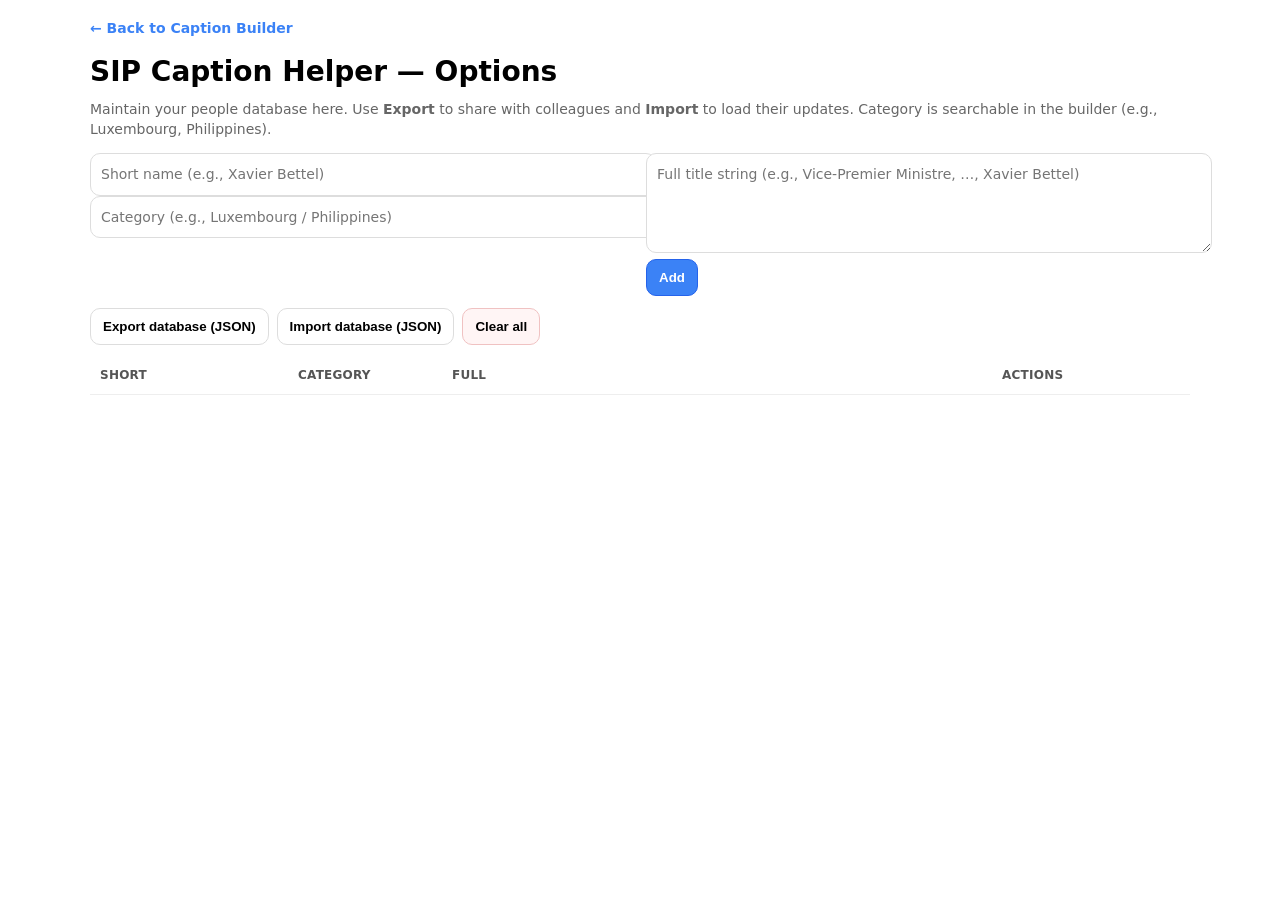
==== options.html @ 09cf35ab "Initial PWA version — no sensitive data, localStorage-based" ====
<!doctype html>
<html>
<head>
  <meta charset="utf-8" />
  <meta name="viewport" content="width=device-width,initial-scale=1" />
  <title>SIP Caption Helper — Options</title>
  <style>
    body { font: 14px/1.45 system-ui, sans-serif; padding: 18px; max-width: 1100px; margin: 0 auto; }
    h1 { margin: 0 0 6px; }
    .muted { color: #666; margin-bottom: 14px; }
    .grid { display: grid; grid-template-columns: 1fr 1fr; gap: 12px; margin-bottom: 10px; }
    input, textarea { width: 100%; padding: 10px; border: 1px solid #ddd; border-radius: 10px; font: inherit; }
    textarea { min-height: 78px; resize: vertical; }
    button { padding: 10px 12px; border-radius: 10px; border: 1px solid #ddd; background: white; cursor: pointer; font-weight: 750; }
    button:hover { background: #f6f6f6; }
    button.primary { background: #3b82f6; color: white; border-color: #2563eb; }
    button.primary:hover { filter: brightness(1.03); }
    button.danger { border-color: #f0c2c2; background: #fff5f5; }
    button.danger:hover { background: #ffecec; }

    .rowActions { display: flex; gap: 8px; flex-wrap: wrap; align-items: center; margin: 12px 0 6px; }
    .small { font-size: 12px; color: #666; }
    .ok { color: #0a7a2f; font-weight: 800; }
    .warn { color: #7a4a0a; font-weight: 800; }

    table { width: 100%; border-collapse: collapse; margin-top: 12px; }
    th, td { border-bottom: 1px solid #eee; text-align: left; padding: 10px; vertical-align: top; }
    th { font-size: 12px; color: #555; text-transform: uppercase; letter-spacing: 0.02em; }
    .actions { display: flex; gap: 8px; white-space: nowrap; }
    .mono { font-family: ui-monospace, SFMono-Regular, Menlo, Monaco, Consolas, "Liberation Mono", "Courier New", monospace; font-size: 12px; color: #444; }
    .back { display: inline-block; margin-bottom: 14px; color: #3b82f6; text-decoration: none; font-weight: 700; }
    .back:hover { text-decoration: underline; }

    @media (max-width: 600px) {
      .grid { grid-template-columns: 1fr; }
    }
  </style>
</head>

<body>
  <a href="index.html" class="back">← Back to Caption Builder</a>
  <h1>SIP Caption Helper — Options</h1>
  <div class="muted">
    Maintain your people database here. Use <b>Export</b> to share with colleagues and <b>Import</b> to load their updates.
    Category is searchable in the builder (e.g., Luxembourg, Philippines).
  </div>

  <div class="grid">
    <div>
      <input id="short" placeholder="Short name (e.g., Xavier Bettel)" />
      <input id="category" placeholder="Category (e.g., Luxembourg / Philippines)" />
    </div>

    <div>
      <textarea id="full" placeholder="Full title string (e.g., Vice-Premier Ministre, …, Xavier Bettel)"></textarea>
      <button id="add" class="primary">Add</button>
    </div>
  </div>

  <div class="rowActions">
    <button id="exportBtn">Export database (JSON)</button>
    <button id="importBtn">Import database (JSON)</button>
    <input id="importFile" type="file" accept="application/json" hidden />
    <button id="resetBtn" class="danger" title="Clear all entries">Clear all</button>
    <span id="status" class="small"></span>
  </div>

  <table>
    <thead>
      <tr>
        <th style="width: 18%;">Short</th>
        <th style="width: 14%;">Category</th>
        <th>Full</th>
        <th style="width: 18%;">Actions</th>
      </tr>
    </thead>
    <tbody id="tbody"></tbody>
  </table>

  <script src="options.js"></script>
</body>
</html>
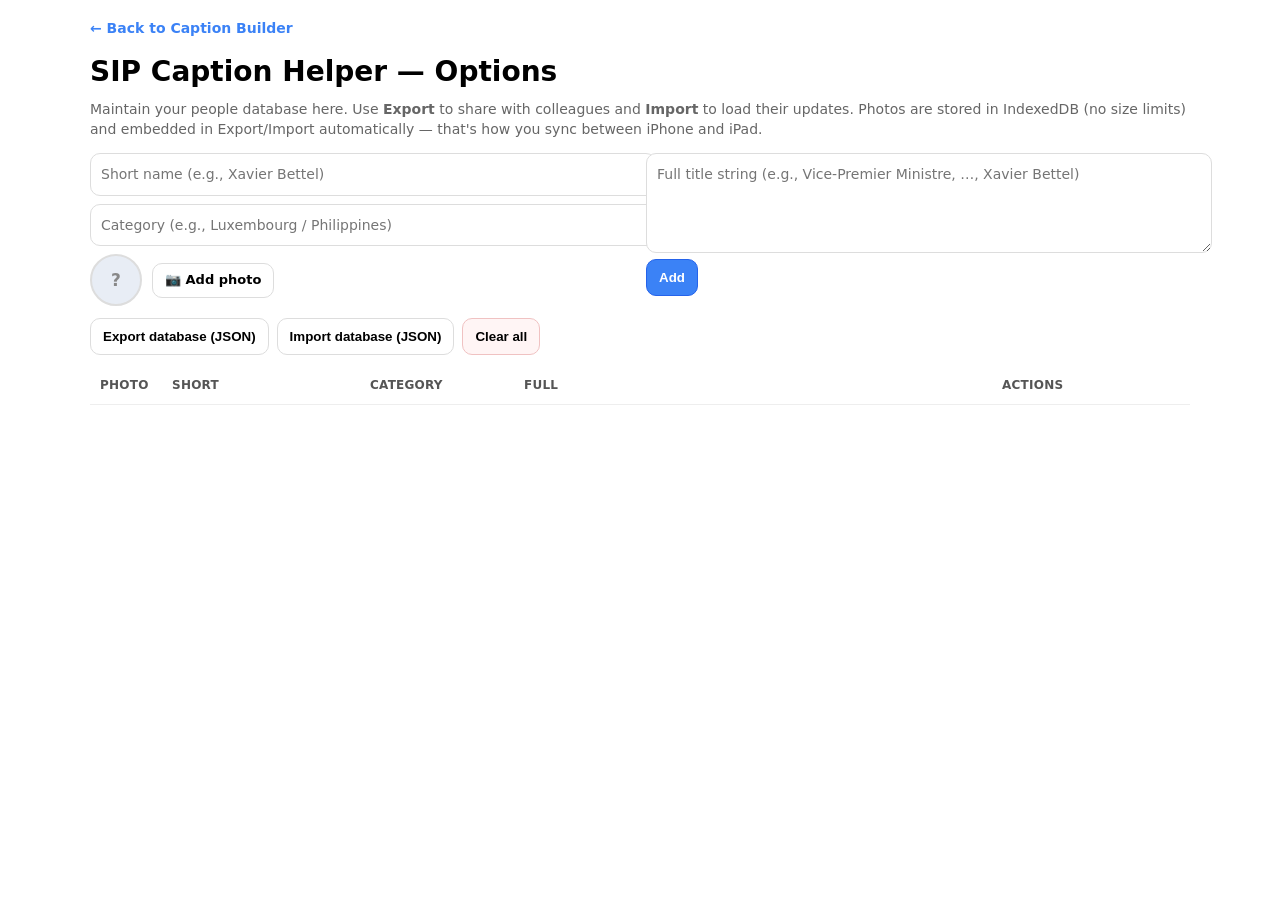
==== commit 8c8f737a: "Add files via upload" ====
--- a/options.html
+++ b/options.html
@@ -26,31 +26,61 @@
     table { width: 100%; border-collapse: collapse; margin-top: 12px; }
     th, td { border-bottom: 1px solid #eee; text-align: left; padding: 10px; vertical-align: top; }
     th { font-size: 12px; color: #555; text-transform: uppercase; letter-spacing: 0.02em; }
-    .actions { display: flex; gap: 8px; white-space: nowrap; }
+    .actions { display: flex; gap: 8px; white-space: nowrap; flex-wrap: wrap; }
     .mono { font-family: ui-monospace, SFMono-Regular, Menlo, Monaco, Consolas, "Liberation Mono", "Courier New", monospace; font-size: 12px; color: #444; }
     .back { display: inline-block; margin-bottom: 14px; color: #3b82f6; text-decoration: none; font-weight: 700; }
     .back:hover { text-decoration: underline; }
 
-    @media (max-width: 600px) {
-      .grid { grid-template-columns: 1fr; }
+    .photoPickWrap { display: flex; align-items: center; gap: 10px; margin-top: 8px; }
+    .avatarCircle {
+      width: 48px; height: 48px; border-radius: 50%; flex-shrink: 0;
+      border: 2px solid #ddd; overflow: hidden; background: #e8edf5;
+      display: flex; align-items: center; justify-content: center;
+      font-weight: 700; font-size: 17px; color: #888;
     }
+    .avatarCircle img { width: 100%; height: 100%; object-fit: cover; display: block; }
+    .pickPhotoLabel {
+      padding: 7px 12px; border-radius: 10px; border: 1px solid #ddd;
+      background: white; cursor: pointer; font-weight: 750; font-size: 13px; white-space: nowrap;
+    }
+    .pickPhotoLabel:hover { background: #f6f6f6; }
+    .removePhotoBtn {
+      font-size: 12px; color: #c00; background: none; border: none;
+      padding: 4px 6px; cursor: pointer; font-weight: 700; display: none;
+    }
+    .tAvatar {
+      width: 40px; height: 40px; border-radius: 50%; border: 1px solid #ddd;
+      overflow: hidden; background: #e8edf5;
+      display: flex; align-items: center; justify-content: center;
+      font-weight: 700; font-size: 14px; color: #888; flex-shrink: 0;
+    }
+    .tAvatar img { width: 100%; height: 100%; object-fit: cover; display: block; }
+
+    @media (max-width: 600px) { .grid { grid-template-columns: 1fr; } }
   </style>
 </head>
-
 <body>
   <a href="index.html" class="back">← Back to Caption Builder</a>
   <h1>SIP Caption Helper — Options</h1>
   <div class="muted">
-    Maintain your people database here. Use <b>Export</b> to share with colleagues and <b>Import</b> to load their updates.
-    Category is searchable in the builder (e.g., Luxembourg, Philippines).
+    Maintain your people database here. Use <b>Export</b> to share with colleagues and <b>Import</b>
+    to load their updates. Photos are stored in IndexedDB (no size limits) and embedded in
+    Export/Import automatically — that's how you sync between iPhone and iPad.
   </div>
 
   <div class="grid">
     <div>
       <input id="short" placeholder="Short name (e.g., Xavier Bettel)" />
-      <input id="category" placeholder="Category (e.g., Luxembourg / Philippines)" />
+      <input id="category" placeholder="Category (e.g., Luxembourg / Philippines)" style="margin-top:8px;" />
+      <div class="photoPickWrap">
+        <div class="avatarCircle" id="addAvatarCircle"><span id="addInitials">?</span></div>
+        <label class="pickPhotoLabel">
+          📷 Add photo
+          <input type="file" id="addPhotoInput" accept="image/*" hidden />
+        </label>
+        <button class="removePhotoBtn" id="addRemovePhoto">✕ Remove</button>
+      </div>
     </div>
-
     <div>
       <textarea id="full" placeholder="Full title string (e.g., Vice-Premier Ministre, …, Xavier Bettel)"></textarea>
       <button id="add" class="primary">Add</button>
@@ -61,22 +91,25 @@
     <button id="exportBtn">Export database (JSON)</button>
     <button id="importBtn">Import database (JSON)</button>
     <input id="importFile" type="file" accept="application/json" hidden />
-    <button id="resetBtn" class="danger" title="Clear all entries">Clear all</button>
+    <button id="resetBtn" class="danger">Clear all</button>
     <span id="status" class="small"></span>
   </div>
 
   <table>
     <thead>
       <tr>
-        <th style="width: 18%;">Short</th>
-        <th style="width: 14%;">Category</th>
+        <th style="width:52px;">Photo</th>
+        <th style="width:18%;">Short</th>
+        <th style="width:14%;">Category</th>
         <th>Full</th>
-        <th style="width: 18%;">Actions</th>
+        <th style="width:18%;">Actions</th>
       </tr>
     </thead>
     <tbody id="tbody"></tbody>
   </table>
 
+  <script src="photo-db.js"></script>
+  <script src="crop-picker.js"></script>
   <script src="options.js"></script>
 </body>
 </html>
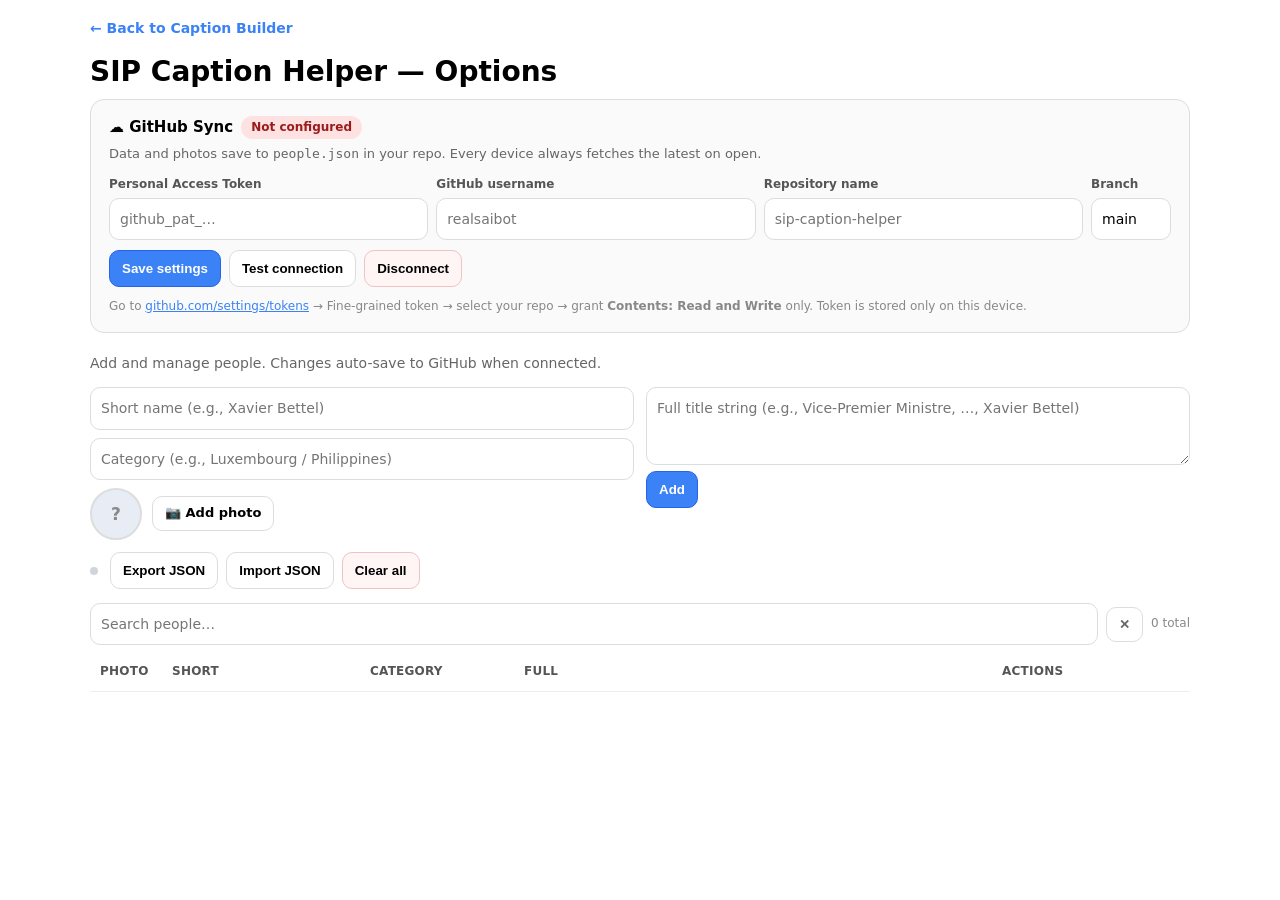
==== commit 9349e6ad: "Add files via upload" ====
--- a/options.html
+++ b/options.html
@@ -9,64 +9,109 @@
     h1 { margin: 0 0 6px; }
     .muted { color: #666; margin-bottom: 14px; }
     .grid { display: grid; grid-template-columns: 1fr 1fr; gap: 12px; margin-bottom: 10px; }
-    input, textarea { width: 100%; padding: 10px; border: 1px solid #ddd; border-radius: 10px; font: inherit; }
+    input, textarea { width: 100%; padding: 10px; border: 1px solid #ddd; border-radius: 10px; font: inherit; box-sizing: border-box; }
     textarea { min-height: 78px; resize: vertical; }
     button { padding: 10px 12px; border-radius: 10px; border: 1px solid #ddd; background: white; cursor: pointer; font-weight: 750; }
     button:hover { background: #f6f6f6; }
     button.primary { background: #3b82f6; color: white; border-color: #2563eb; }
     button.primary:hover { filter: brightness(1.03); }
-    button.danger { border-color: #f0c2c2; background: #fff5f5; }
-    button.danger:hover { background: #ffecec; }
-
+    button.danger  { border-color: #f0c2c2; background: #fff5f5; }
+    button.danger:hover  { background: #ffecec; }
     .rowActions { display: flex; gap: 8px; flex-wrap: wrap; align-items: center; margin: 12px 0 6px; }
     .small { font-size: 12px; color: #666; }
-    .ok { color: #0a7a2f; font-weight: 800; }
+    .ok   { color: #0a7a2f; font-weight: 800; }
     .warn { color: #7a4a0a; font-weight: 800; }
-
-    table { width: 100%; border-collapse: collapse; margin-top: 12px; }
+    table { width: 100%; border-collapse: collapse; margin-top: 8px; }
     th, td { border-bottom: 1px solid #eee; text-align: left; padding: 10px; vertical-align: top; }
     th { font-size: 12px; color: #555; text-transform: uppercase; letter-spacing: 0.02em; }
     .actions { display: flex; gap: 8px; white-space: nowrap; flex-wrap: wrap; }
-    .mono { font-family: ui-monospace, SFMono-Regular, Menlo, Monaco, Consolas, "Liberation Mono", "Courier New", monospace; font-size: 12px; color: #444; }
+    .mono { font-family: ui-monospace, monospace; font-size: 12px; color: #444; }
     .back { display: inline-block; margin-bottom: 14px; color: #3b82f6; text-decoration: none; font-weight: 700; }
     .back:hover { text-decoration: underline; }
 
+    /* GitHub settings card */
+    .ghCard { border: 1.5px solid #ddd; border-radius: 14px; padding: 16px 18px; margin-bottom: 20px; background: #fafafa; }
+    .ghCard h2 { margin: 0 0 6px; font-size: 15px; display: flex; align-items: center; gap: 8px; }
+    .ghStatus { font-size: 12px; font-weight: 700; padding: 3px 10px; border-radius: 20px; }
+    .ghStatus.connected    { background: #d1fae5; color: #065f46; }
+    .ghStatus.disconnected { background: #fee2e2; color: #991b1b; }
+    .ghFields { display: grid; grid-template-columns: 1fr 1fr 1fr 80px; gap: 8px; margin: 12px 0 10px; }
+    .ghFields label { font-size: 12px; color: #555; font-weight: 600; display: block; }
+    .ghFields input { margin-top: 4px; }
+    .ghBtns { display: flex; gap: 8px; align-items: center; flex-wrap: wrap; }
+    .ghNote { font-size: 12px; color: #888; margin-top: 10px; line-height: 1.6; }
+    .ghNote a { color: #3b82f6; }
+    .ghNote code { background: #f0f0f0; padding: 1px 5px; border-radius: 4px; font-size: 11px; }
+
+    /* Sync dot */
+    .syncDot { display: inline-block; width: 8px; height: 8px; border-radius: 50%; background: #d1d5db; margin-right: 4px; vertical-align: middle; }
+    .syncDot.ok      { background: #22c55e; }
+    .syncDot.syncing { background: #f59e0b; animation: pulse 1s infinite; }
+    .syncDot.error   { background: #ef4444; }
+    @keyframes pulse { 0%,100%{opacity:1} 50%{opacity:0.4} }
+
+    /* Photo picker */
     .photoPickWrap { display: flex; align-items: center; gap: 10px; margin-top: 8px; }
-    .avatarCircle {
-      width: 48px; height: 48px; border-radius: 50%; flex-shrink: 0;
-      border: 2px solid #ddd; overflow: hidden; background: #e8edf5;
-      display: flex; align-items: center; justify-content: center;
-      font-weight: 700; font-size: 17px; color: #888;
-    }
+    .avatarCircle { width: 48px; height: 48px; border-radius: 50%; flex-shrink: 0; border: 2px solid #ddd; overflow: hidden; background: #e8edf5; display: flex; align-items: center; justify-content: center; font-weight: 700; font-size: 17px; color: #888; }
     .avatarCircle img { width: 100%; height: 100%; object-fit: cover; display: block; }
-    .pickPhotoLabel {
-      padding: 7px 12px; border-radius: 10px; border: 1px solid #ddd;
-      background: white; cursor: pointer; font-weight: 750; font-size: 13px; white-space: nowrap;
-    }
+    .pickPhotoLabel { padding: 7px 12px; border-radius: 10px; border: 1px solid #ddd; background: white; cursor: pointer; font-weight: 750; font-size: 13px; white-space: nowrap; }
     .pickPhotoLabel:hover { background: #f6f6f6; }
-    .removePhotoBtn {
-      font-size: 12px; color: #c00; background: none; border: none;
-      padding: 4px 6px; cursor: pointer; font-weight: 700; display: none;
-    }
-    .tAvatar {
-      width: 40px; height: 40px; border-radius: 50%; border: 1px solid #ddd;
-      overflow: hidden; background: #e8edf5;
-      display: flex; align-items: center; justify-content: center;
-      font-weight: 700; font-size: 14px; color: #888; flex-shrink: 0;
-    }
+    .removePhotoBtn { font-size: 12px; color: #c00; background: none; border: none; padding: 4px 6px; cursor: pointer; font-weight: 700; display: none; }
+    .tAvatar { width: 40px; height: 40px; border-radius: 50%; border: 1px solid #ddd; overflow: hidden; background: #e8edf5; display: flex; align-items: center; justify-content: center; font-weight: 700; font-size: 14px; color: #888; flex-shrink: 0; }
     .tAvatar img { width: 100%; height: 100%; object-fit: cover; display: block; }
 
-    @media (max-width: 600px) { .grid { grid-template-columns: 1fr; } }
+    /* Table search */
+    .tableSearchRow { display: flex; align-items: center; gap: 8px; margin-top: 14px; margin-bottom: 4px; }
+    .tableSearchRow input { flex: 1; }
+    .tableSearchRow .clearBtn { padding: 9px 12px; border-radius: 10px; border: 1px solid #ddd; background: white; cursor: pointer; font-size: 13px; color: #666; flex-shrink: 0; }
+    .tableSearchRow .clearBtn:hover { background: #f6f6f6; }
+    #tableCount { font-size: 12px; color: #888; white-space: nowrap; flex-shrink: 0; }
+
+    @media (max-width: 700px) { .grid { grid-template-columns: 1fr; } .ghFields { grid-template-columns: 1fr 1fr; } }
+    @media (max-width: 460px) { .ghFields { grid-template-columns: 1fr; } }
   </style>
 </head>
 <body>
   <a href="index.html" class="back">← Back to Caption Builder</a>
   <h1>SIP Caption Helper — Options</h1>
-  <div class="muted">
-    Maintain your people database here. Use <b>Export</b> to share with colleagues and <b>Import</b>
-    to load their updates. Photos are stored in IndexedDB (no size limits) and embedded in
-    Export/Import automatically — that's how you sync between iPhone and iPad.
+
+  <div class="ghCard">
+    <h2>☁️ GitHub Sync <span class="ghStatus disconnected" id="ghStatusBadge">Not configured</span></h2>
+    <div style="font-size:13px;color:#666;">
+      Data and photos save to <code>people.json</code> in your repo. Every device always fetches the latest on open.
+    </div>
+    <div class="ghFields">
+      <div>
+        <label>Personal Access Token</label>
+        <input type="password" id="ghToken" placeholder="github_pat_…" autocomplete="off" />
+      </div>
+      <div>
+        <label>GitHub username</label>
+        <input type="text" id="ghOwner" placeholder="realsaibot" autocomplete="off" />
+      </div>
+      <div>
+        <label>Repository name</label>
+        <input type="text" id="ghRepo" placeholder="sip-caption-helper" autocomplete="off" />
+      </div>
+      <div>
+        <label>Branch</label>
+        <input type="text" id="ghBranch" placeholder="main" autocomplete="off" />
+      </div>
+    </div>
+    <div class="ghBtns">
+      <button id="ghSaveConfig" class="primary">Save settings</button>
+      <button id="ghTest">Test connection</button>
+      <button id="ghDisconnect" class="danger">Disconnect</button>
+      <span id="ghTestStatus" class="small"></span>
+    </div>
+    <div class="ghNote">
+      Go to <a href="https://github.com/settings/tokens" target="_blank">github.com/settings/tokens</a>
+      → Fine-grained token → select your repo → grant <b>Contents: Read and Write</b> only.
+      Token is stored only on this device.
+    </div>
   </div>
+
+  <div class="muted">Add and manage people. Changes auto-save to GitHub when connected.</div>
 
   <div class="grid">
     <div>
@@ -74,10 +119,7 @@
       <input id="category" placeholder="Category (e.g., Luxembourg / Philippines)" style="margin-top:8px;" />
       <div class="photoPickWrap">
         <div class="avatarCircle" id="addAvatarCircle"><span id="addInitials">?</span></div>
-        <label class="pickPhotoLabel">
-          📷 Add photo
-          <input type="file" id="addPhotoInput" accept="image/*" hidden />
-        </label>
+        <label class="pickPhotoLabel">📷 Add photo<input type="file" id="addPhotoInput" accept="image/*" hidden /></label>
         <button class="removePhotoBtn" id="addRemovePhoto">✕ Remove</button>
       </div>
     </div>
@@ -88,11 +130,18 @@
   </div>
 
   <div class="rowActions">
-    <button id="exportBtn">Export database (JSON)</button>
-    <button id="importBtn">Import database (JSON)</button>
+    <span><span class="syncDot" id="syncDot"></span><span id="syncLabel" class="small"></span></span>
+    <button id="exportBtn">Export JSON</button>
+    <button id="importBtn">Import JSON</button>
     <input id="importFile" type="file" accept="application/json" hidden />
     <button id="resetBtn" class="danger">Clear all</button>
     <span id="status" class="small"></span>
+  </div>
+
+  <div class="tableSearchRow">
+    <input id="tableSearch" placeholder="Search people…" autocomplete="off" />
+    <button class="clearBtn" id="clearTableSearch">✕</button>
+    <span id="tableCount"></span>
   </div>
 
   <table>
@@ -110,6 +159,7 @@
 
   <script src="photo-db.js"></script>
   <script src="crop-picker.js"></script>
+  <script src="github-sync.js"></script>
   <script src="options.js"></script>
 </body>
 </html>
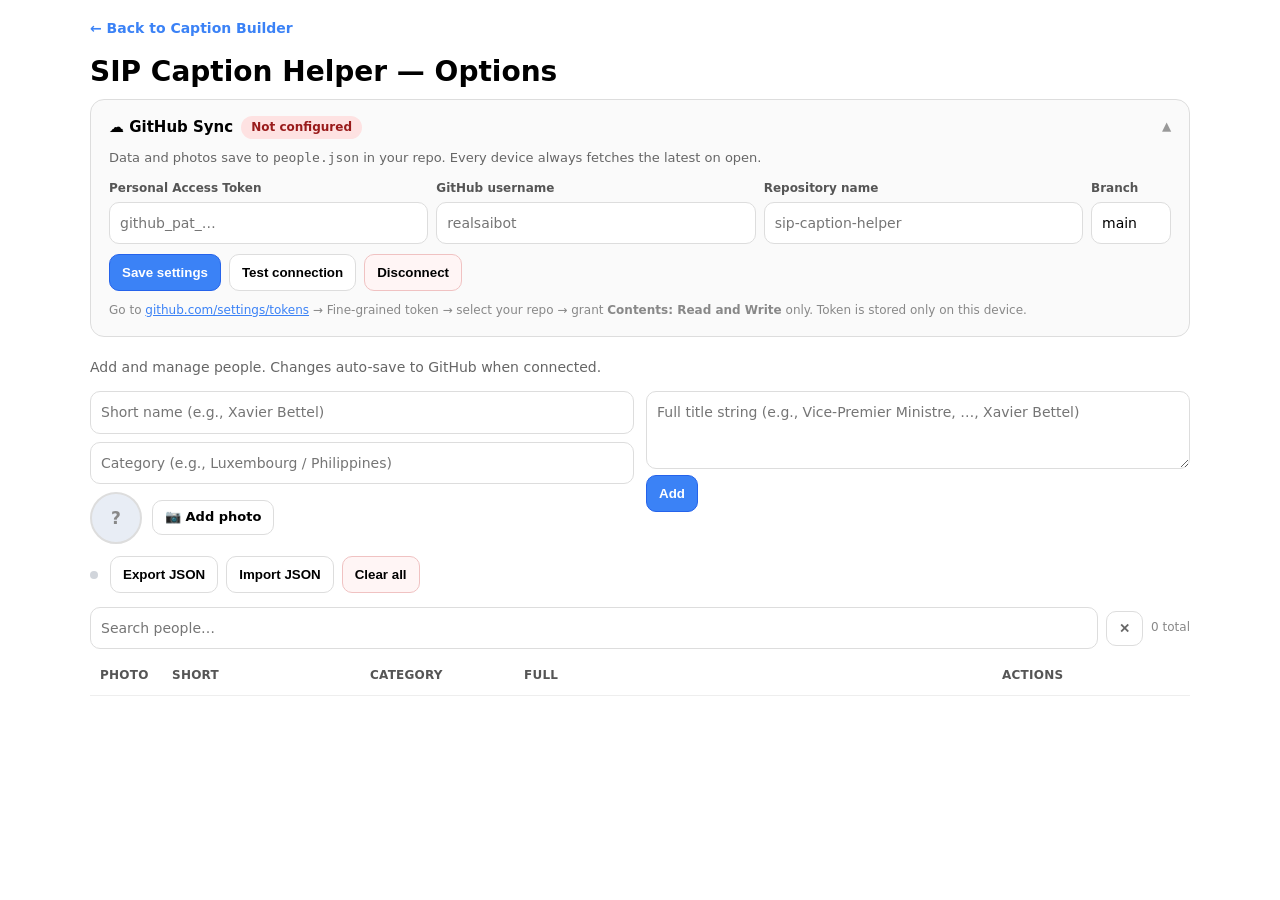
==== commit d2e614bb: "Add files via upload" ====
--- a/options.html
+++ b/options.html
@@ -31,7 +31,12 @@
 
     /* GitHub settings card */
     .ghCard { border: 1.5px solid #ddd; border-radius: 14px; padding: 16px 18px; margin-bottom: 20px; background: #fafafa; }
-    .ghCard h2 { margin: 0 0 6px; font-size: 15px; display: flex; align-items: center; gap: 8px; }
+    .ghCard h2 { margin: 0; font-size: 15px; display: flex; align-items: center; gap: 8px; cursor: pointer; user-select: none; -webkit-user-select: none; }
+    .ghCard h2:hover { opacity: 0.75; }
+    .ghToggleArrow { margin-left: auto; font-size: 12px; color: #999; transition: transform 0.2s; }
+    .ghCard.open .ghToggleArrow { transform: rotate(180deg); }
+    .ghBody { display: none; margin-top: 10px; }
+    .ghCard.open .ghBody { display: block; }
     .ghStatus { font-size: 12px; font-weight: 700; padding: 3px 10px; border-radius: 20px; }
     .ghStatus.connected    { background: #d1fae5; color: #065f46; }
     .ghStatus.disconnected { background: #fee2e2; color: #991b1b; }
@@ -75,9 +80,10 @@
   <a href="index.html" class="back">← Back to Caption Builder</a>
   <h1>SIP Caption Helper — Options</h1>
 
-  <div class="ghCard">
-    <h2>☁️ GitHub Sync <span class="ghStatus disconnected" id="ghStatusBadge">Not configured</span></h2>
-    <div style="font-size:13px;color:#666;">
+  <div class="ghCard" id="ghCard">
+    <h2 id="ghCardToggle">☁️ GitHub Sync <span class="ghStatus disconnected" id="ghStatusBadge">Not configured</span><span class="ghToggleArrow">▼</span></h2>
+    <div class="ghBody">
+    <div style="font-size:13px;color:#666;margin-top:4px;">
       Data and photos save to <code>people.json</code> in your repo. Every device always fetches the latest on open.
     </div>
     <div class="ghFields">
@@ -108,6 +114,7 @@
       Go to <a href="https://github.com/settings/tokens" target="_blank">github.com/settings/tokens</a>
       → Fine-grained token → select your repo → grant <b>Contents: Read and Write</b> only.
       Token is stored only on this device.
+    </div>
     </div>
   </div>
 
